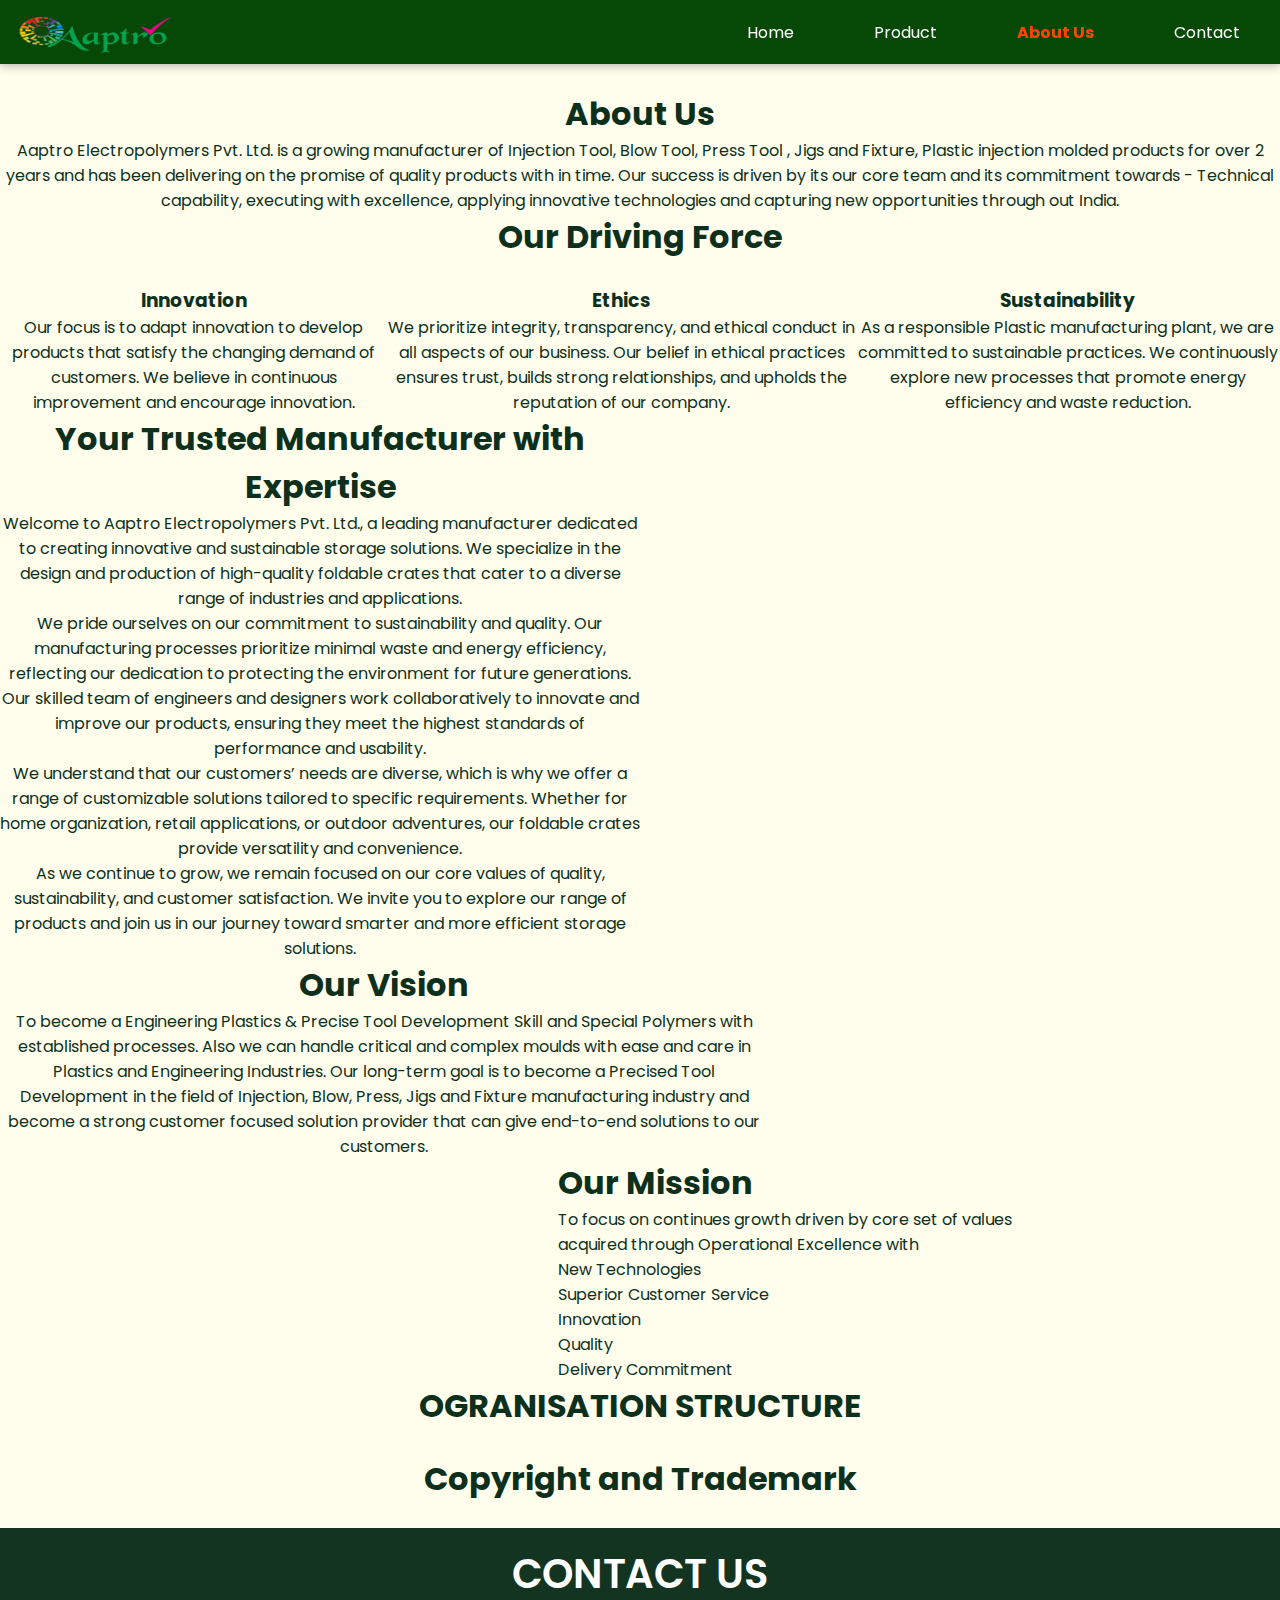
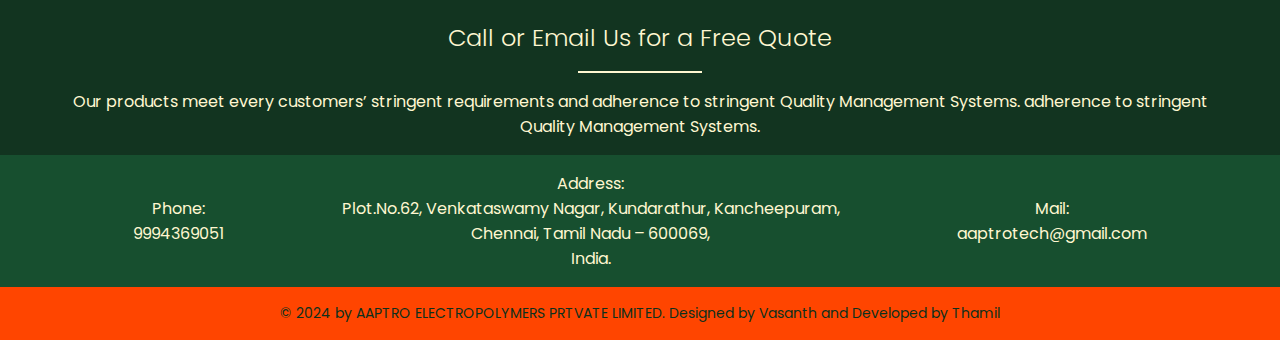
==== Pages/About/About.html @ 5da6f848 "latest update" ====
<!DOCTYPE html>
<html lang="en">
	<head>
		<meta charset="UTF-8" />
		<meta name="viewport" content="width=device-width, initial-scale=1.0" />
		<title>Contact</title>
		<link rel="stylesheet" href="../Home/Home.css" />
		<link rel="stylesheet" href="./About.css" />
		<link
			rel="stylesheet"
			href="https://cdnjs.cloudflare.com/ajax/libs/font-awesome/6.6.0/css/all.min.css"
			integrity="sha512-Kc323vGBEqzTmouAECnVceyQqyqdsSiqLQISBL29aUW4U/M7pSPA/gEUZQqv1cwx4OnYxTxve5UMg5GT6L4JJg=="
			crossorigin="anonymous"
			referrerpolicy="no-referrer" />
		<link href="https://unpkg.com/aos@2.3.1/dist/aos.css" rel="stylesheet" />
		<script src="https://unpkg.com/aos@2.3.1/dist/aos.js"></script>
	</head>
	<script>
		document.addEventListener("DOMContentLoaded", function () {
			AOS.init({
				duration: 1000, // Default duration in milliseconds
			});
		});
	</script>

	<body>
		<div class="parent">
			<header>
				<img src="../../Img/aaptro.png" alt="AAPTRO Brand" />
				<div>
					<ul class="option">
						<li><a href="../Home/Home.html">Home</a></li>
						<li><a href="../Product/Product.html">Product</a></li>
						<li>
							<a style="color: orangered; font-weight: 700" href="./About.html"
								>About Us</a
							>
						</li>
						<li>
							<a href="./Contact.html">Contact</a>
						</li>
					</ul>
				</div>
			</header>
			<div class="about_content">
				<div>
					<h1>About Us</h1>
					<p>
						<span>Aaptro Electropolymers Pvt. Ltd.</span> is a growing
						manufacturer of Injection Tool, Blow Tool, Press Tool , Jigs and
						Fixture, Plastic injection molded products for over 2 years and has
						been delivering on the promise of quality products with in time. Our
						success is driven by its our core team and its commitment towards -
						Technical capability, executing with excellence, applying innovative
						technologies and capturing new opportunities through out India.
					</p>
				</div>
				<div class="our_driving_force">
					<h1>Our Driving Force</h1>
					<div class="force_content">
						<div>
							<img src="" alt="" />
							<h3>Innovation</h3>
							<p>
								Our focus is to adapt innovation to develop products that
								satisfy the changing demand of customers. We believe in
								continuous improvement and encourage innovation.
							</p>
						</div>
						<div>
							<img src="" alt="" />
							<h3>Ethics</h3>
							<p>
								We prioritize integrity, transparency, and ethical conduct in
								all aspects of our business. Our belief in ethical practices
								ensures trust, builds strong relationships, and upholds the
								reputation of our company.
							</p>
						</div>
						<div>
							<img src="" alt="" />
							<h3>Sustainability</h3>
							<p>
								As a responsible Plastic manufacturing plant, we are committed
								to sustainable practices. We continuously explore new processes
								that promote energy efficiency and waste reduction.
							</p>
						</div>
					</div>
				</div>
				<div class="expertise">
					<div>
						<h1>Your Trusted Manufacturer with Expertise</h1>
						<ul>
							<li>
								Welcome to Aaptro Electropolymers Pvt. Ltd., a leading
								manufacturer dedicated to creating innovative and sustainable
								storage solutions. We specialize in the design and production of
								high-quality foldable crates that cater to a diverse range of
								industries and applications.
							</li>
							<li>
								We pride ourselves on our commitment to sustainability and
								quality. Our manufacturing processes prioritize minimal waste
								and energy efficiency, reflecting our dedication to protecting
								the environment for future generations. Our skilled team of
								engineers and designers work collaboratively to innovate and
								improve our products, ensuring they meet the highest standards
								of performance and usability.
							</li>
							<li>
								We understand that our customers’ needs are diverse, which is
								why we offer a range of customizable solutions tailored to
								specific requirements. Whether for home organization, retail
								applications, or outdoor adventures, our foldable crates provide
								versatility and convenience.
							</li>
							<li>
								As we continue to grow, we remain focused on our core values of
								quality, sustainability, and customer satisfaction. We invite
								you to explore our range of products and join us in our journey
								toward smarter and more efficient storage solutions.
							</li>
						</ul>
					</div>
					<div></div>
				</div>
				<div class="vision">
					<div class="vision_content">
						<h1>Our Vision</h1>
						<p>
							To become a Engineering Plastics & Precise Tool Development Skill
							and Special Polymers with established processes. Also we can
							handle critical and complex moulds with ease and care in Plastics
							and Engineering Industries. Our long-term goal is to become a
							Precised Tool Development in the field of Injection, Blow, Press,
							Jigs and Fixture manufacturing industry and become a strong
							customer focused solution provider that can give end-to-end
							solutions to our customers.
						</p>
					</div>
					<div class="vision_image"></div>
				</div>
				<div class="mission">
					<div class="mission_image"></div>
					<div class="mission_content">
						<h1>Our Mission</h1>
						<p>
							To focus on continues growth driven by core set of values acquired
							through Operational Excellence with
						</p>
						<ul>
							<li>New Technologies</li>
							<li>Superior Customer Service</li>
							<li>Innovation</li>
							<li>Quality</li>
							<li>Delivery Commitment</li>
						</ul>
					</div>
				</div>
				<div>
					<h1>OGRANISATION STRUCTURE</h1>
					<div><img src="" alt="" /></div>
				</div>
				<div>
					<h1>Copyright and Trademark</h1>
					<div><img src="" alt="" /> <img src="" alt="" /></div>
				</div>
			</div>
			<footer>
				<div class="footer_one">
					<h1>CONTACT US</h1>
					<h2>Call or Email Us for a Free Quote</h2>
					<hr />
					<p>
						Our products meet every customers’ stringent requirements and
						adherence to stringent Quality Management Systems. adherence to
						stringent <br />
						Quality Management Systems.
					</p>
				</div>
				<div class="footer_second">
					<div>
						<h2>Phone:</h2>
						<p>9994369051</p>
					</div>
					<div>
						<h2>Address:</h2>
						<p>
							Plot.No.62, Venkataswamy Nagar, Kundarathur, Kancheepuram,<br />
							Chennai, Tamil Nadu – 600069,<br />
							India.
						</p>
					</div>
					<div>
						<h2>Mail:</h2>
						<p>aaptrotech@gmail.com</p>
					</div>
				</div>
				<div class="footer_third">
					<p>
						© 2024 by AAPTRO ELECTROPOLYMERS PRTVATE LIMITED. Designed by
						Vasanth and Developed by Thamil
					</p>
				</div>
			</footer>
		</div>
	</body>
</html>
---- Pages/Home/Home.css ----
@import url("https://fonts.googleapis.com/css2?family=Poppins:ital,wght@0,100;0,200;0,300;0,400;0,500;0,600;0,700;0,800;0,900;1,100;1,200;1,300;1,400;1,500;1,600;1,700;1,800;1,900&display=swap");
@import url("https://fonts.googleapis.com/css2?family=Bad+Script&family=Playfair+Display:ital,wght@0,400..900;1,400..900&display=swap");
@import url("https://fonts.googleapis.com/css2?family=Ubuntu:ital,wght@0,300;0,400;0,500;0,700;1,300;1,400;1,500;1,700&display=swap");
@import url("https://fonts.googleapis.com/css2?family=Montserrat:ital,wght@0,100..900;1,100..900&display=swap");
* {
	margin: 0;
	padding: 0;
	box-sizing: border-box;
	font-family: poppins;
	scrollbar-width: none;
}
body {
	overflow-y: auto;
	background-color: #fff7d1;
	scrollbar-width: none;
}
body {
	overflow-y: auto;
	background-color: #fffdec;
	color: #0d301d;
}

header {
	position: fixed;
	top: 0;
	width: 100%;
	z-index: 2;
	background-color: rgb(6, 72, 6);
	display: flex;
	flex-direction: row;
	justify-content: space-between;
	align-items: center;
	padding: 0.5rem;

	box-shadow: rgba(0, 0, 0, 0.24) 0px 3px 8px;
}
header img {
	width: 12rem;
	height: 3rem;
}
.option {
	display: flex;
	flex-direction: row;
	gap: 3rem;
}
li {
	font-family: poppins;
	list-style: none;
	cursor: pointer;
}
header a {
	display: flex;
	color: white;
	text-decoration-line: none;
	align-items: center;
	padding-right: 2rem;
}
header a:hover {
	color: orangered;
}
main .first,.middle {
	width: 100%;
	height: 100%;
	margin-top: 4rem;
	background-image: url(https://cdn.pixabay.com/photo/2018/04/20/22/18/factory-3337207_1280.jpg);

	background-image: url(../../Img/Background/key.webp);
	background-position: center;
	background-attachment: fixed;
	background-size: cover;
}
.first_content h1 {
	font-size: 70px;
	line-height: 1;
	text-align: center;
	font-family: "Ubuntu", sans-serif;
	font-family: "Montserrat", sans-serif;
	color: orangered;
}
.first_content img {
	/* width: 150px;
	height: 150px; */
}
.first_content h2 {
	color: orangered;
	font-size: 32px;
	text-align: center;
	width: 100%;
}
.first_content p {
	color: white;
	font-size: 24px;
	color: white;
	color: #0d301d;
	font-size: 24px;
	font-weight: 700;
	width: 80%;
	text-align: center;
}
.heavy_duty {
	padding: 5rem 1rem;
	width: 100%;
	display: flex;
	gap: 2rem;
	flex-direction: row;
	justify-content: center;
	align-items: center;
}
.heavy_duty_content {
	width: 60%;
	display: flex;
	flex-direction: column;
	justify-content: center;
	gap: 1rem;
	padding: 3rem 1rem;
	align-items: center;
	background:#fff7d1ba;
	border-radius: 2rem;
}
.heavy_duty_img {
	width: 40%;
	background-color: transparent;
}
.heavy_duty_img img {
	width: 100%;
	height: 100%;
	border-radius: 2rem;
	object-fit:fill;
	
}
.about {
	display: flex;
	flex-direction: row;
}
.about div {
	flex: 1;
	/* padding: 3rem; */
}
.about_one {
	text-align: center;
	margin: 2rem 1rem;
	background-color: rgba(0, 0, 0, 0.509);

	padding: 3rem;
}
.about_one {
	text-align: left;
	margin: 2rem 1rem;
	color: #fffdec;
	background-color: #0d301d;
}
.about_second {
	padding: 5rem 5rem;
}
.about h1 {
	font-size: 80px;
}
.about a {
	text-decoration: none;
	font-size: 28px;
	color: rgb(255, 255, 255);
}
.about p {
	font-size: 18px;
	line-height: 2;
}
.about p > span {
	color: orangered;
	font-size: 24px;
}
.video_gallery {
}
.video_gallery video{
	width: 100%;
	height: 90vh;
	padding: 1rem;
	object-fit:fill;
	border-radius: 2rem;
}
.gallery {
	display: flex;
	flex-direction: column;
	width: 100%;
	height: 600px;
	padding: 3rem 2rem;
	align-items: center;
}
.gallery_img {
	display: flex;
	flex-direction: row;
	gap: 2rem;
	justify-content: space-around;
	padding: 3rem 2rem;
	height: 100%;

	width: 100%;
}
.gallery_img div {
	flex: 1;
	background-position: center;
	background-position: center;
	background-size: cover;
	display: flex;
	justify-content: center;
	align-items: flex-end;
	color: white;
	font-size: 24px;
}
.gallery_img div > p {
	padding: 0.5rem;
	font-weight: 500;
	background-color: green;
	margin-bottom: 0.2rem;
}
.gallery_one {
	background: url(https://cdn.pixabay.com/photo/2019/07/15/06/27/factory-4338627_1280.jpg);
}
.gallery_second {
	background: url(https://cdn.pixabay.com/photo/2022/02/11/12/12/pforphoto-7007231_1280.jpg);
}
.gallery_third {
	background: url(https://cdn.pixabay.com/photo/2023/05/25/09/06/ai-generated-8016685_1280.jpg);
}
.infrastructure {
	display: flex;
	flex-direction: column;
	width: 100%;
	height: 600px;
	padding: 3rem 2rem;
	align-items: center;
}
.infrastructure_img {
	display: flex;
	flex-direction: row;
	gap: 2rem;
	justify-content: space-around;
	padding: 3rem 2rem;
	height: 100%;

	width: 100%;
}
.infrastructure_img div {
	flex: 1;
	background-position: center;
	background-position: center;
	background-size: cover;
	display: flex;
	justify-content: center;
	align-items: flex-end;
	color: white;
	font-size: 20px;
}
.infrastructure_img div > p {
	padding: 0.5rem;
	font-weight: 500;
	background-color: green;
	margin-bottom: 0.2rem;
}
.infrastructure_one {
	background: url(https://cdn.pixabay.com/photo/2019/07/15/06/27/factory-4338627_1280.jpg);
}
.infrastructure_second {
	background: url(https://cdn.pixabay.com/photo/2022/02/11/12/12/pforphoto-7007231_1280.jpg);
}
.infrastructure_third {
	background: url(https://cdn.pixabay.com/photo/2023/05/25/09/06/ai-generated-8016685_1280.jpg);
}
.infrastructure_four {
	background: url(https://cdn.pixabay.com/photo/2023/04/24/09/15/ai-generated-7947639_1280.jpg);
}

.key {
	display: flex;
	flex-direction: column;
	justify-content: center;
	gap: 1.5rem;
	align-items: center;
	padding: 5rem 0rem;
	background: url(../../Img/Background/key.webp);
	background-position: center;
	background-size: cover;
	background-attachment: fixed;
	position: relative;
}
.key_img {
	height: 500px;
	width: 90%;
	display: flex;
	flex-direction: column;
	gap: 1.5rem;
	padding: 5rem 0rem;
}
.key_head {
	display: flex;
	flex-direction: column;
	justify-content: center;
	align-items: center;
}
.key_img {
	margin-left: 5%;
	height: 600px;
	width: 70%;
}
.key_img img {
	width: 100%;
	height: 100%;
	object-fit: cover;
}
.key_slide {
	position: absolute;
	left: 50%;
	top: 40%;
}
.slide-container {
	position: relative;
	width: 500px;
	height: 400px;
	background-color: #fbf8e8;
	overflow: hidden;
	margin: auto;
}

.slide {
	display: flex;
	height: 100%;
	transition: transform 0.5s ease;
}

.slide-content {
	display: flex;
	flex-direction: column;
	justify-content: flex-start;
	text-align: left;
	gap: 4rem;
	padding: 6rem !important;
	align-items: center;
	min-width: 100%;
	min-height: 100%;
	font-size: 14px;
	color: #0d301d;
	box-sizing: border-box;
	padding: 20px;
}
.slide-content h1 {
	font-size: 16px;
}

button.prev-slide,
button.next-slide {
	position: absolute;
	top: 50%;
	transform: translateY(-50%);
	background-color: transparent;
	font-size: xx-large;
	color: rgb(8, 2, 2);
	border: none;
	cursor: pointer;
	padding: 10px;
	z-index: 10;
}

button.prev-slide {
	left: 0;
}

button.next-slide {
	right: 0;
}

.client {
	display: flex;
	flex-direction: row;
	padding: 3rem 0rem;
	align-items: center;
	background-color: #f6f3e8;
}
.client_head {
	width: 40%;
}
.client p {
	font-size: 36px;
	text-align: center;
}
.client_img {
	width: 60%;
	display: grid;
	grid-template-columns: repeat(3, 1fr);
	gap: 0.5rem;
}
.client_img div {
	height: 200px;
	width: 200px;
	background-color: white;
	padding: 1rem;
}
.client_img img {
	width: 100%;
	height: 100%;
}
.footer {
	display: flex;
	flex-direction: column;
}
.footer_one {
	text-align: center;
	display: flex;
	flex-direction: column;
	justify-content: center;
	align-items: center;
	background-color: rgba(6, 53, 6, 0.87);
	gap: 1rem;
	background-color: #123420;
	padding: 1rem;
	color: #fff7d1;
}
.footer_one h1 {
	color: white;
	font-size: 40px;
	font-weight: 600;
}
.footer_one h2 {
	font-weight: 300;
}
.footer_one hr {
	width: 10%;
	border: #fff7d1 1px solid;
}
.footer_second {
	display: flex;
	flex-direction: row;
	justify-content: space-evenly;
	align-items: center;
	background-color: rgb(10, 93, 10);
	padding: 1rem;
	color: #fff7d1;
	text-align: center;
	background-color: #174f2f;
}
.footer_second h2 {
	font-size: 16px;
	font-weight: 400;
}
.footer_third p {
	text-align: center;
	background-color: orangered;
	font-size: 14px;
	padding: 1rem;
}
---- Pages/About/About.css ----
.about_content{
    margin-top: 10vh;
    display: flex;
    flex-direction: column;
    justify-content: center;
    align-items: center;
    text-align: center;
}
.our_driving_force .force_content{

display: flex;

}
.expertise div{
 width: 50%;
}
.vision_content{
    width: 60%;
}
.vision_image{
    width: 40%;
}
.mission{
    display: flex;
    flex-direction: row;
}
.mission_image{
    width: 40%;
}
.mission_content{
    width: 60%;
    text-align: left;
}
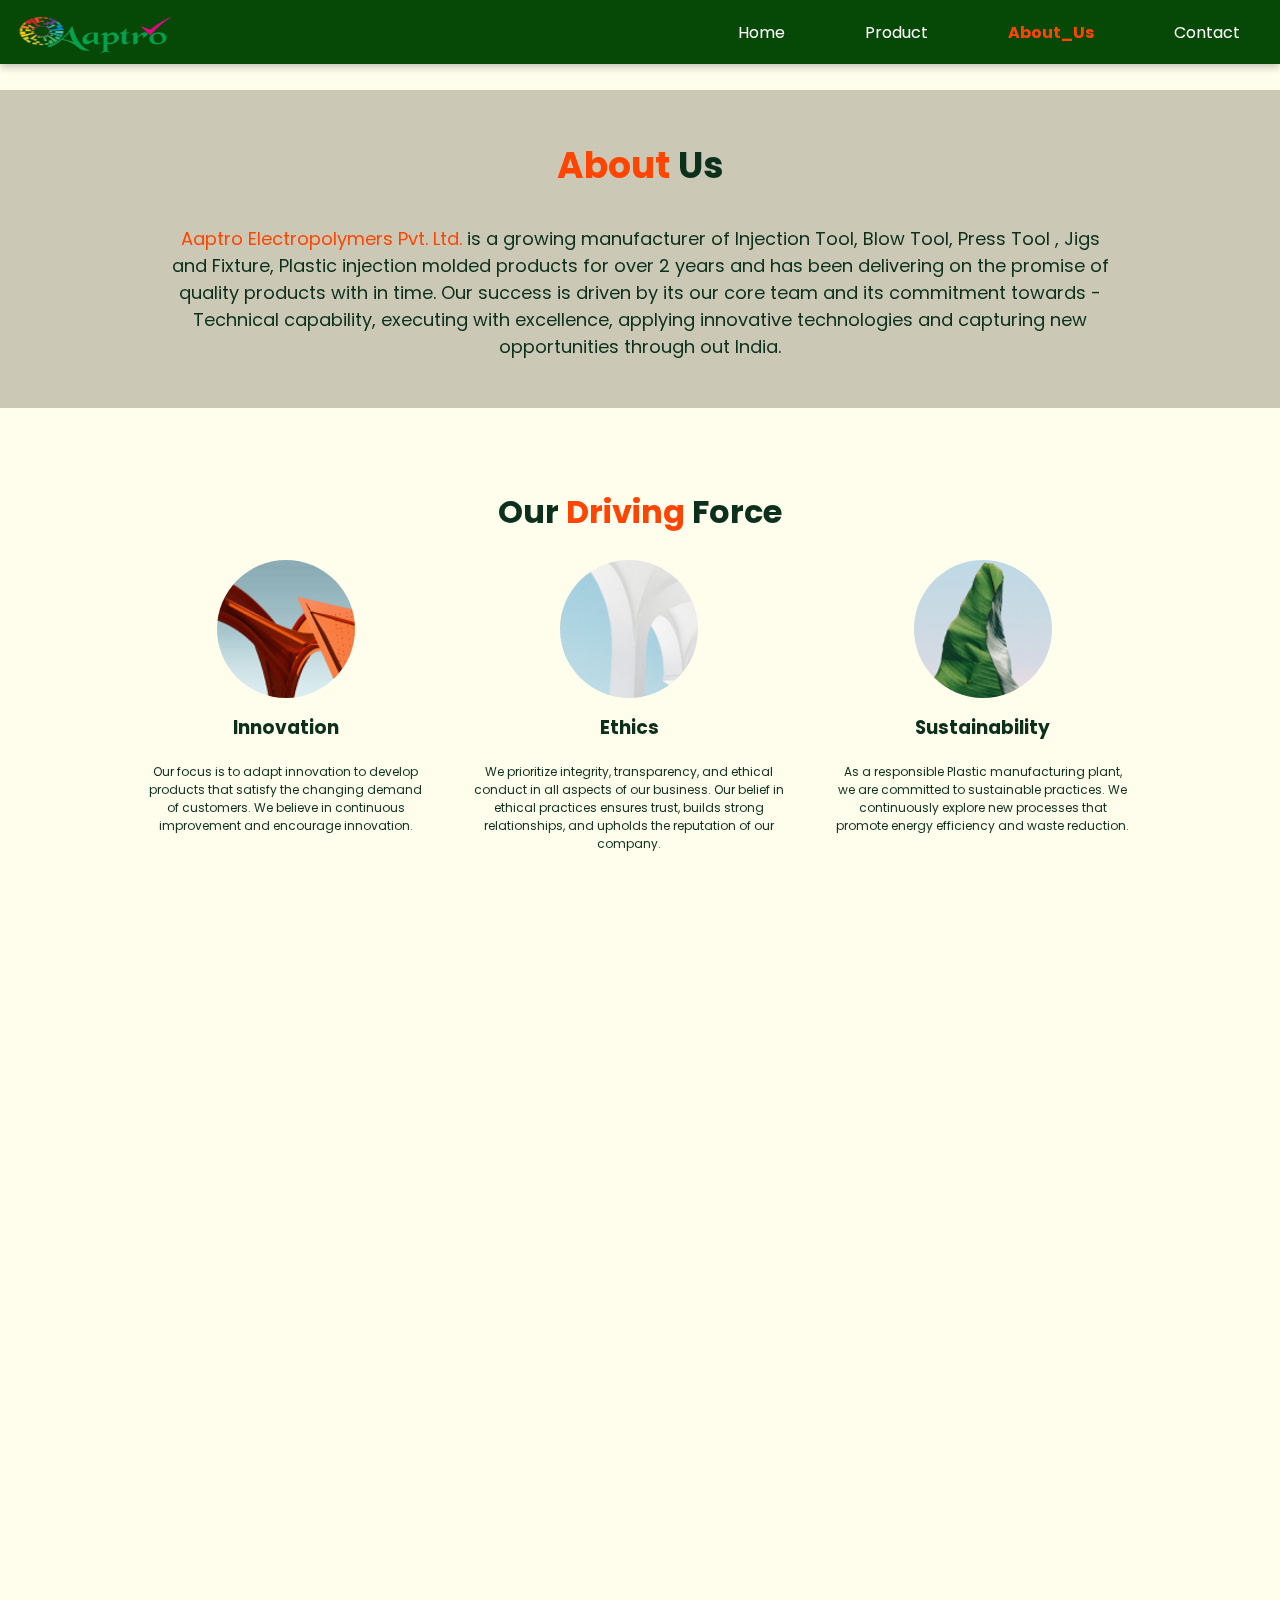
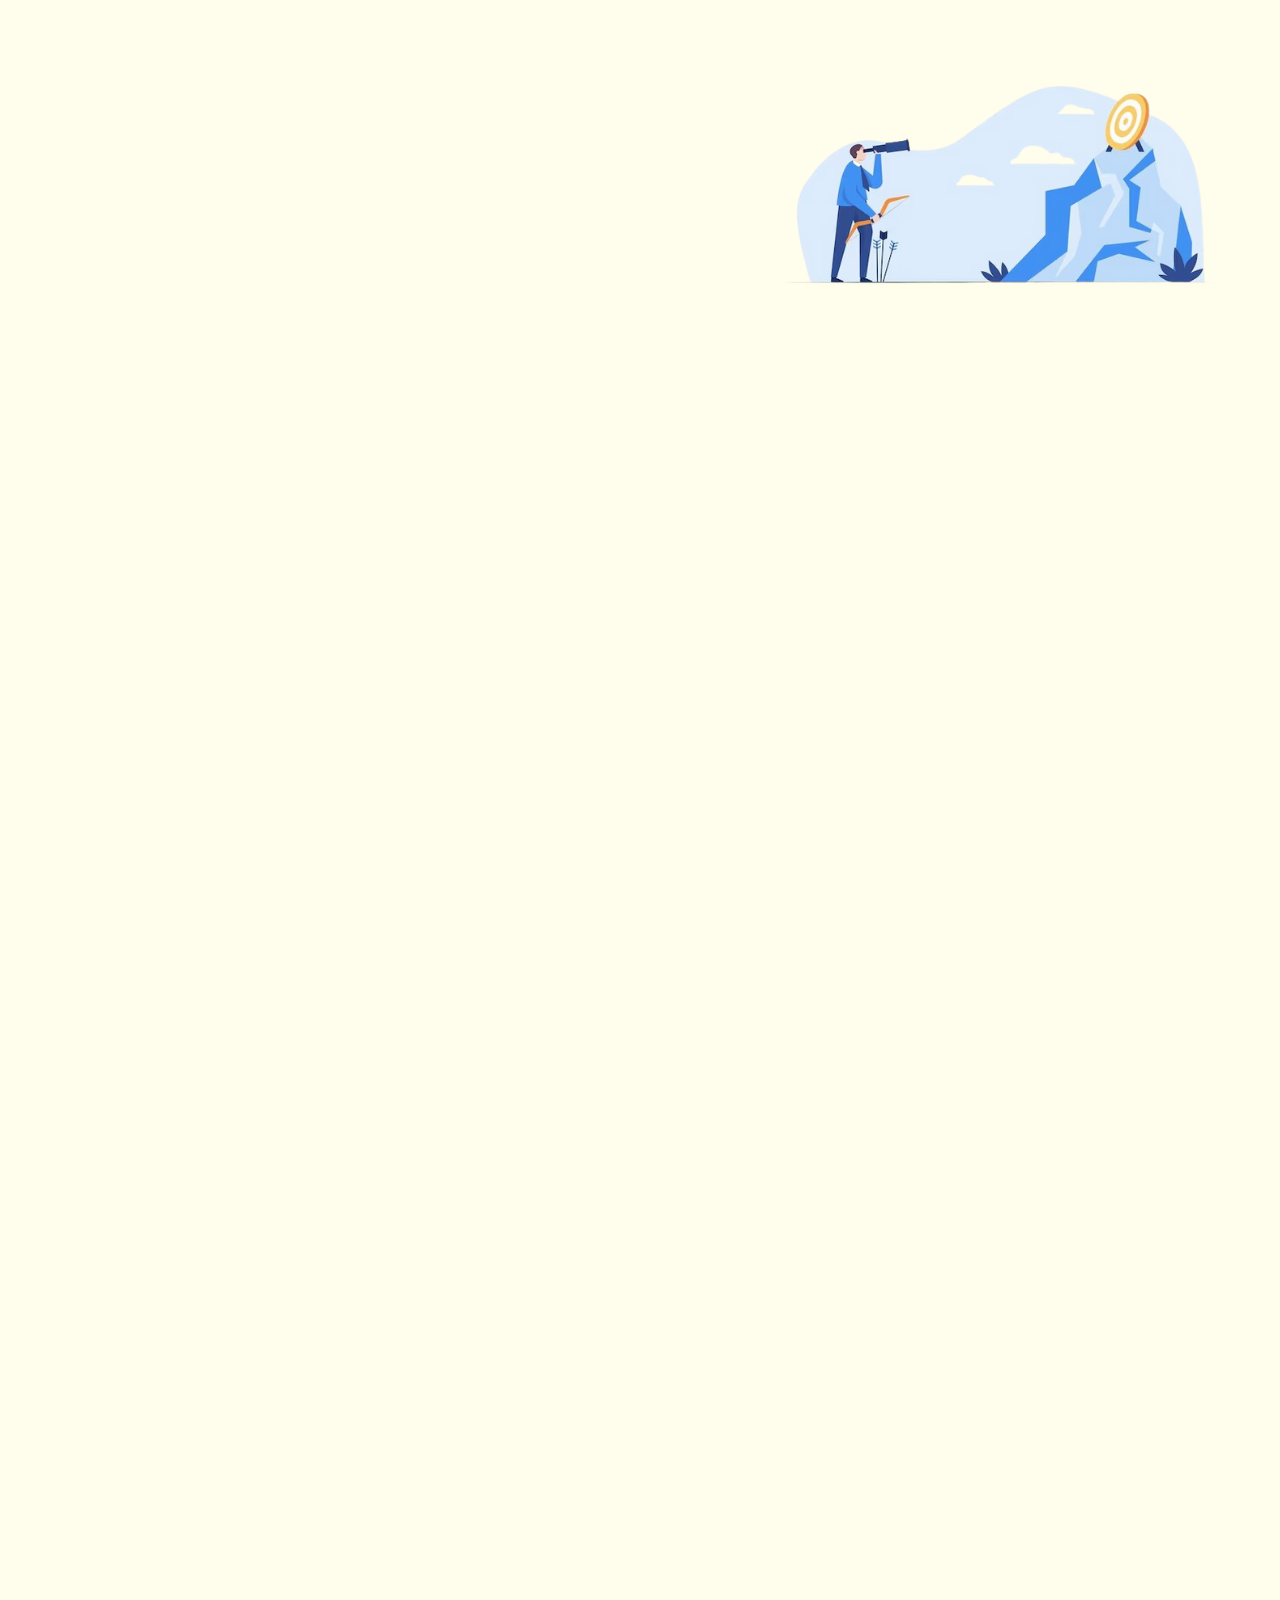
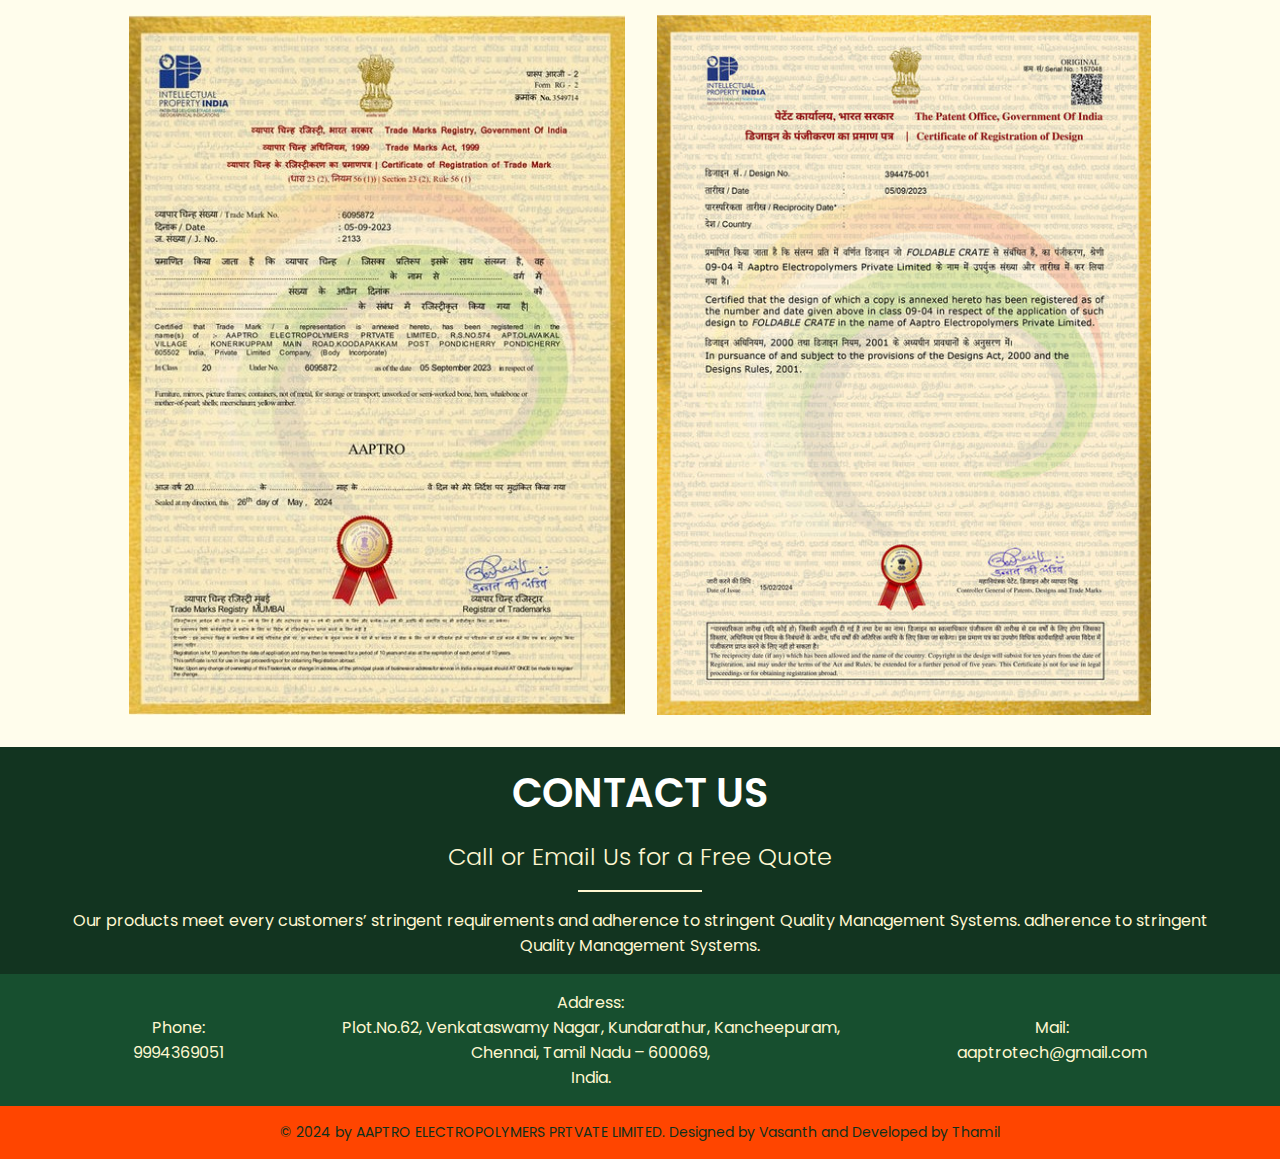
==== commit 02dd6c23: "latest update" ====
--- a/Pages/About/About.html
+++ b/Pages/About/About.html
@@ -3,7 +3,7 @@
 	<head>
 		<meta charset="UTF-8" />
 		<meta name="viewport" content="width=device-width, initial-scale=1.0" />
-		<title>Contact</title>
+		<title>About Us</title>
 		<link rel="stylesheet" href="../Home/Home.css" />
 		<link rel="stylesheet" href="./About.css" />
 		<link
@@ -14,6 +14,7 @@
 			referrerpolicy="no-referrer" />
 		<link href="https://unpkg.com/aos@2.3.1/dist/aos.css" rel="stylesheet" />
 		<script src="https://unpkg.com/aos@2.3.1/dist/aos.js"></script>
+		<script src="../Home/Home.js"></script>
 	</head>
 	<script>
 		document.addEventListener("DOMContentLoaded", function () {
@@ -33,19 +34,22 @@
 						<li><a href="../Product/Product.html">Product</a></li>
 						<li>
 							<a style="color: orangered; font-weight: 700" href="./About.html"
-								>About Us</a
+								>About_Us</a
 							>
 						</li>
 						<li>
-							<a href="./Contact.html">Contact</a>
+							<a href="../Contact/Contact.html">Contact</a>
 						</li>
 					</ul>
 				</div>
 			</header>
-			<div class="about_content">
-				<div>
-					<h1>About Us</h1>
-					<p>
+			<h1 class="company_name">
+				Aaptro <span> Electropolymers</span> Pvt. Ltd.
+			</h1>
+			<main class="about_content">
+				<div class="about_first" data-aos="fade-right">
+					<h1 data-aos="fade-down"><span>About</span> Us</h1>
+					<p data-aos="fade-up">
 						<span>Aaptro Electropolymers Pvt. Ltd.</span> is a growing
 						manufacturer of Injection Tool, Blow Tool, Press Tool , Jigs and
 						Fixture, Plastic injection molded products for over 2 years and has
@@ -55,32 +59,32 @@
 						technologies and capturing new opportunities through out India.
 					</p>
 				</div>
-				<div class="our_driving_force">
-					<h1>Our Driving Force</h1>
+				<div class="about_second" data-aos="fade-left">
+					<h1 data-aos="zoom-in">Our <span>Driving</span> Force</h1>
 					<div class="force_content">
-						<div>
-							<img src="" alt="" />
-							<h3>Innovation</h3>
-							<p>
+						<div data-aos="flip-left">
+							<img src="../../Img/About_us/innovation.png" alt="Innovation" />
+							<h3 data-aos="fade-up">Innovation</h3>
+							<p data-aos="fade-up">
 								Our focus is to adapt innovation to develop products that
 								satisfy the changing demand of customers. We believe in
 								continuous improvement and encourage innovation.
 							</p>
 						</div>
-						<div>
-							<img src="" alt="" />
-							<h3>Ethics</h3>
-							<p>
+						<div data-aos="flip-right">
+							<img src="../../Img/About_us/ethics.png" alt="Ethics" />
+							<h3 data-aos="fade-up">Ethics</h3>
+							<p data-aos="fade-up">
 								We prioritize integrity, transparency, and ethical conduct in
 								all aspects of our business. Our belief in ethical practices
 								ensures trust, builds strong relationships, and upholds the
 								reputation of our company.
 							</p>
 						</div>
-						<div>
-							<img src="" alt="" />
-							<h3>Sustainability</h3>
-							<p>
+						<div data-aos="flip-up">
+							<img src="../../Img/About_us/sustan.png" alt="Sustainability" />
+							<h3 data-aos="fade-up">Sustainability</h3>
+							<p data-aos="fade-up">
 								As a responsible Plastic manufacturing plant, we are committed
 								to sustainable practices. We continuously explore new processes
 								that promote energy efficiency and waste reduction.
@@ -88,16 +92,18 @@
 						</div>
 					</div>
 				</div>
-				<div class="expertise">
-					<div>
-						<h1>Your Trusted Manufacturer with Expertise</h1>
-						<ul>
-							<li>
-								Welcome to Aaptro Electropolymers Pvt. Ltd., a leading
-								manufacturer dedicated to creating innovative and sustainable
-								storage solutions. We specialize in the design and production of
-								high-quality foldable crates that cater to a diverse range of
-								industries and applications.
+				<div class="expertise" data-aos="zoom-in-up">
+					<h1 data-aos="fade-right">
+						<span>Your Trusted</span> Manufacturer with Expertise
+					</h1>
+					<ul>
+						<div data-aos="fade-up">
+							<li>
+								Welcome to <span>Aaptro Electropolymers Pvt. Ltd.</span>, a
+								leading manufacturer dedicated to creating innovative and
+								sustainable storage solutions. We specialize in the design and
+								production of high-quality foldable crates that cater to a
+								diverse range of industries and applications.
 							</li>
 							<li>
 								We pride ourselves on our commitment to sustainability and
@@ -108,6 +114,8 @@
 								improve our products, ensuring they meet the highest standards
 								of performance and usability.
 							</li>
+						</div>
+						<div data-aos="fade-up" data-aos-delay="200">
 							<li>
 								We understand that our customers’ needs are diverse, which is
 								why we offer a range of customizable solutions tailored to
@@ -121,14 +129,13 @@
 								you to explore our range of products and join us in our journey
 								toward smarter and more efficient storage solutions.
 							</li>
-						</ul>
-					</div>
-					<div></div>
+						</div>
+					</ul>
 				</div>
 				<div class="vision">
-					<div class="vision_content">
-						<h1>Our Vision</h1>
-						<p>
+					<div class="vision_content" data-aos="zoom-in">
+						<h1>Our <span>Vision</span></h1>
+						<p data-aos="fade-up">
 							To become a Engineering Plastics & Precise Tool Development Skill
 							and Special Polymers with established processes. Also we can
 							handle critical and complex moulds with ease and care in Plastics
@@ -139,34 +146,51 @@
 							solutions to our customers.
 						</p>
 					</div>
-					<div class="vision_image"></div>
-				</div>
-				<div class="mission">
-					<div class="mission_image"></div>
-					<div class="mission_content">
-						<h1>Our Mission</h1>
-						<p>
+					<div class="vision_image">
+						<img src="../../Img/About_us/vision.png" alt="" />
+					</div>
+				</div>
+				<div class="mission" data-aos="fade-right">
+					<div class="mission_image" data-aos="zoom-in">
+						<img src="../../Img/About_us/mission.png" alt="mission" />
+					</div>
+					<div class="mission_content" data-aos="fade-up">
+						<h1>Our <span>Mission</span></h1>
+						<p data-aos="fade-up">
 							To focus on continues growth driven by core set of values acquired
 							through Operational Excellence with
 						</p>
 						<ul>
-							<li>New Technologies</li>
-							<li>Superior Customer Service</li>
-							<li>Innovation</li>
-							<li>Quality</li>
-							<li>Delivery Commitment</li>
+							<li data-aos="fade-left">New Technologies</li>
+							<li data-aos="fade-left">Superior Customer Service</li>
+							<li data-aos="fade-left">Innovation</li>
+							<li data-aos="fade-left">Quality</li>
+							<li data-aos="fade-left">Delivery Commitment</li>
 						</ul>
 					</div>
 				</div>
-				<div>
-					<h1>OGRANISATION STRUCTURE</h1>
-					<div><img src="" alt="" /></div>
-				</div>
-				<div>
-					<h1>Copyright and Trademark</h1>
-					<div><img src="" alt="" /> <img src="" alt="" /></div>
-				</div>
-			</div>
+				<div class="organisation" data-aos="zoom-in">
+					<h1 data-aos="fade-right"><span>OGRANISATION</span> STRUCTURE</h1>
+					<div class="organisation_image" data-aos="fade-in">
+						<img
+							src="../../Img/About_us/structure.webp"
+							alt="OGRANISATION STRUCTURE" />
+					</div>
+				</div>
+				<div class="copyright">
+					<h1 data-aos="zoom-in">Copyright and <span>Trademark</span></h1>
+					<div>
+						<img
+							class="right1"
+							src="../../Img/About_us/certificate1.jpg"
+							alt="Copyright and Trademark1" />
+						<img
+							class="right2"
+							src="../../Img/About_us/certificate2.jpg"
+							alt="" />
+					</div>
+				</div>
+			</main>
 			<footer>
 				<div class="footer_one">
 					<h1>CONTACT US</h1>
--- a/Pages/Home/Home.css
+++ b/Pages/Home/Home.css
@@ -20,6 +20,19 @@
 	color: #0d301d;
 }
 
+.company_name{
+	height: 10vh;
+	display: flex;
+	justify-content: center;
+	align-items: center;
+	gap: 0.5rem;
+	color: orangered;
+	font-size: 24px;
+}
+.company_name span{
+	color: #174f2f;
+
+}
 header {
 	position: fixed;
 	top: 0;
@@ -37,6 +50,9 @@
 header img {
 	width: 12rem;
 	height: 3rem;
+}
+header.hidden {
+	transform: translateY(-100%); /* Hide the header */
 }
 .option {
 	display: flex;
@@ -58,10 +74,10 @@
 header a:hover {
 	color: orangered;
 }
-main .first,.middle {
-	width: 100%;
-	height: 100%;
-	margin-top: 4rem;
+main .first,
+.middle {
+	width: 100%;
+	height: 100%;
 	background-image: url(https://cdn.pixabay.com/photo/2018/04/20/22/18/factory-3337207_1280.jpg);
 
 	background-image: url(../../Img/Background/key.webp);
@@ -114,7 +130,7 @@
 	gap: 1rem;
 	padding: 3rem 1rem;
 	align-items: center;
-	background:#fff7d1ba;
+	background: #fff7d1ba;
 	border-radius: 2rem;
 }
 .heavy_duty_img {
@@ -125,8 +141,7 @@
 	width: 100%;
 	height: 100%;
 	border-radius: 2rem;
-	object-fit:fill;
-	
+	object-fit: fill;
 }
 .about {
 	display: flex;
@@ -170,12 +185,13 @@
 }
 .video_gallery {
 }
-.video_gallery video{
+.video_gallery video {
 	width: 100%;
 	height: 90vh;
 	padding: 1rem;
-	object-fit:fill;
+	object-fit: fill;
 	border-radius: 2rem;
+	border: none;
 }
 .gallery {
 	display: flex;
--- a/Pages/About/About.css
+++ b/Pages/About/About.css
@@ -1,33 +1,193 @@
 .about_content{
-    margin-top: 10vh;
     display: flex;
     flex-direction: column;
     justify-content: center;
     align-items: center;
     text-align: center;
 }
-.our_driving_force .force_content{
-
-display: flex;
+.about_content span{
+    color:orangered;
+}
+.about_first{
+    display: flex;
+    flex-direction: column;
+    justify-content: center;
+    align-items: center;
+    gap:2rem;
+    padding:3rem;
+    background: #cbc9b6 ;
+}
+.about_first h1{
+    font-size: 36px;
+}
+.about_first p{
+    width: 80%;
+    font-size: 18px;
+}
+.about_second{
+    display: flex;
+    flex-direction: column;
+    justify-content: center;
+    align-items: center;
+    gap:1.5rem;
 
 }
-.expertise div{
- width: 50%;
+.force_content{
+    width: 90%;
+    display: flex;
+    gap: 1rem;
+
+}
+.force_content img{
+    border-radius: 50%;
+
+}
+.force_content h3{
+    padding:0.5rem
+}
+.force_content p{
+    font-size: 12px;
+    padding: 0.8rem;
+}
+
+.expertise {
+    display: flex;
+    flex-direction: column;
+    justify-content: center;
+    align-items: center;
+}
+.expertise ul{
+    display: flex;
+    flex-direction: column;
+    justify-content: center;
+    align-items: center;
+    width: 100%;
+
+}
+.expertise ul div{
+    display:flex;
+    justify-content: center;
+    align-items: center;
+    gap: 2rem;
+}
+.expertise ul div li{
+    width: 30%;
+    height: 280px;
+    display: flex;
+    flex-direction: column;
+    justify-content: center;
+    /* align-items: center; */
+    text-align: left;
+    margin-top: 1rem;
+    border-radius: 0.8rem;
+    padding: 1rem;
+    background:#fff;
+
+}
+
+.vision{
+    display: flex;
+    justify-content: center;
+    align-items: center;
+    padding: 2rem;
 }
 .vision_content{
+    display: flex;
+    flex-direction: column;
+    justify-content: center;
+    align-items: center;
+    gap:0.8rem;
     width: 60%;
+    background-color: #cbc9b6;
+    border-radius: 0.5rem;
+}
+.vision_content p{
+
+    width: 70%;
 }
 .vision_image{
     width: 40%;
 }
+.vision_image img{
+    width: 100%;
+}
 .mission{
     display: flex;
     flex-direction: row;
+    padding: 2rem;
 }
 .mission_image{
     width: 40%;
 }
+.mission_image img{
+    width: 100%;
+}
 .mission_content{
     width: 60%;
+    background:#cbc9b6;
+    display: flex;
+    flex-direction: column;
+    justify-content: center;
+    align-items: center;
+    border-radius: 0.5rem;
+    text-align: left;
+    gap: 1rem;
+    
+}
+.mission_content h1{
+    width: 50%;
     text-align: left;
 }
+.mission_content p,ul{
+    width: 50%;
+    text-align: left;
+}
+.mission_content li{
+    margin-left: 1rem;
+    list-style:disc;
+    padding: 0.5rem 0rem;
+}
+.organisation{
+    width: 100%;
+    display: flex;
+    flex-direction: column;
+    justify-content: center;
+    align-items: center;
+    padding:1rem;
+    gap: 3rem;
+}
+.organisation h1{
+    font-size: 36px;
+}
+.organisation_image{
+    width: 60%;
+}
+.organisation img{
+    width: 100%;
+}
+.copyright{
+    padding: 2rem;
+    display: flex;
+    flex-direction:column;
+    gap: 2rem;
+
+}
+.copyright div{
+    display: flex;
+    height: 700px;
+    gap: 2rem;
+    width: 100%;
+
+
+}
+.right1 {
+    height: 100%;
+    width: 100%;
+    object-fit: cover;
+
+}
+.copyright div img{
+
+    height: 100%;
+    object-fit: fill;
+}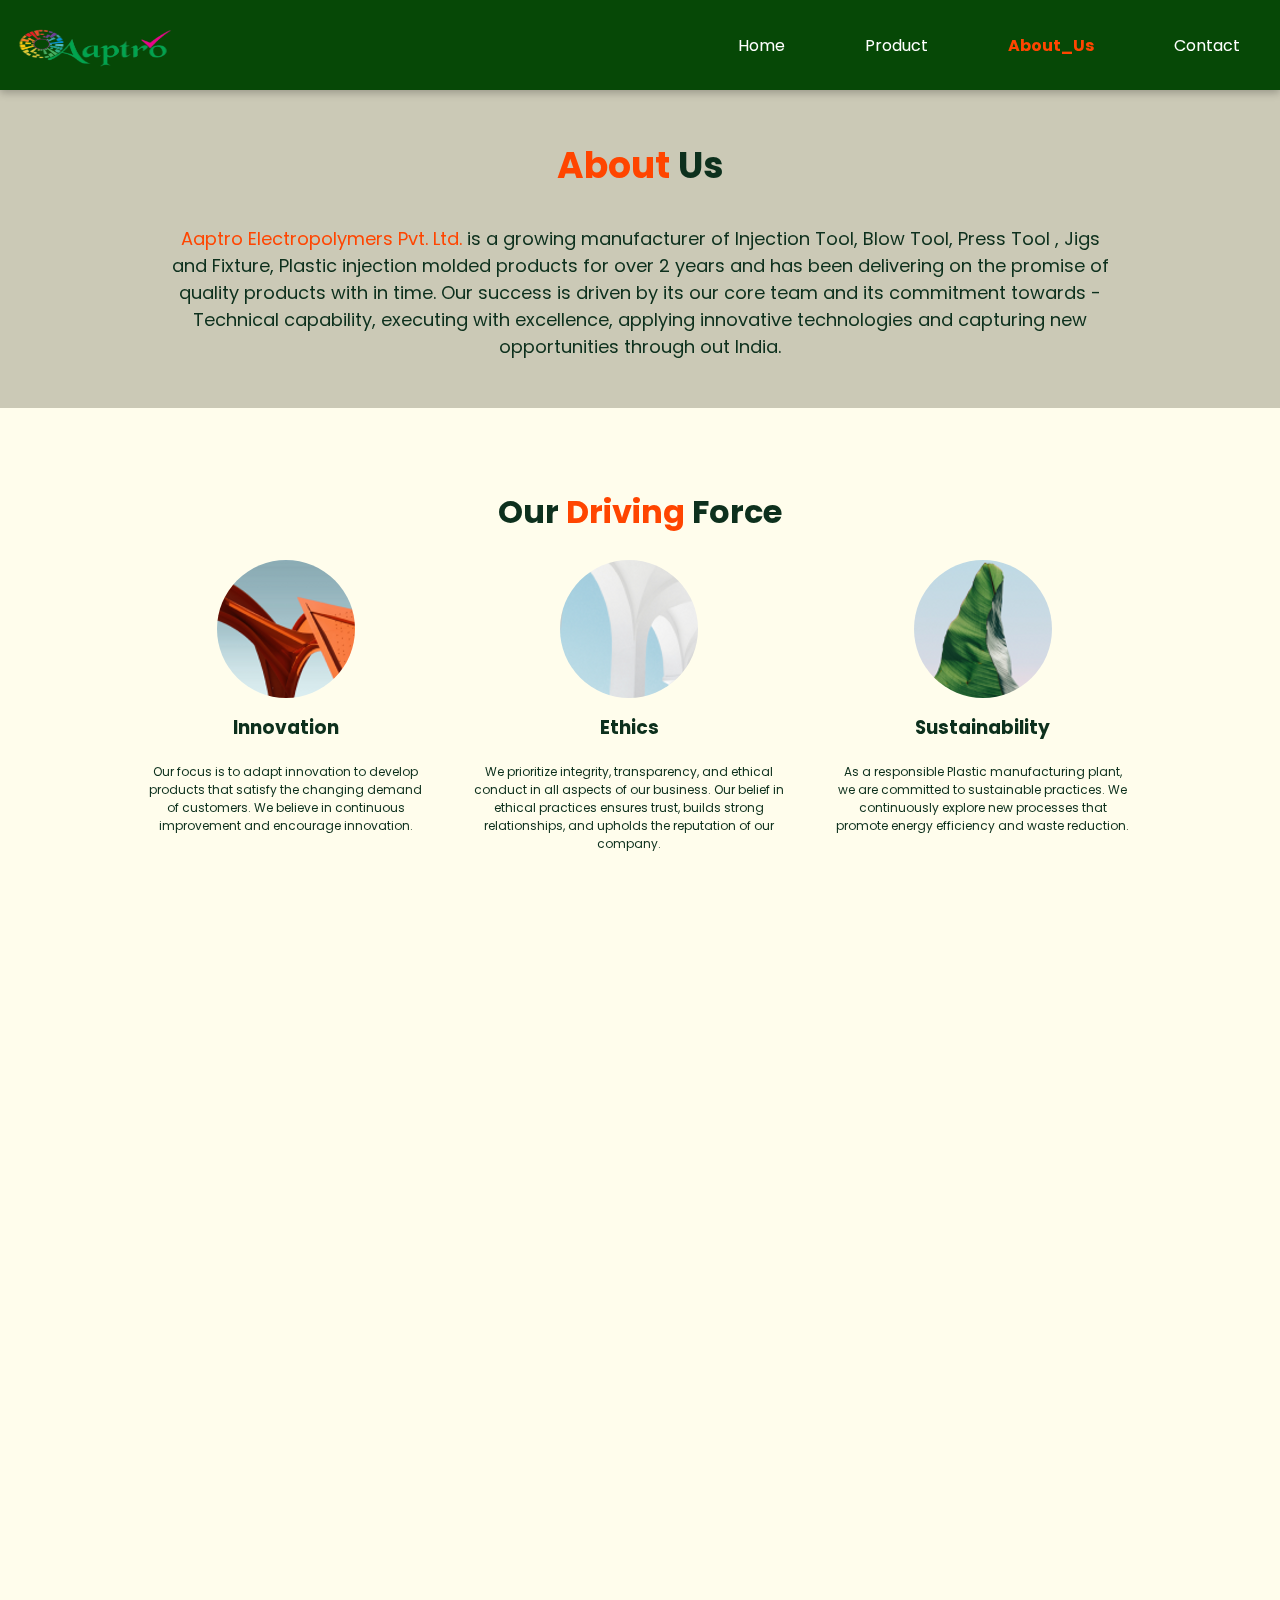
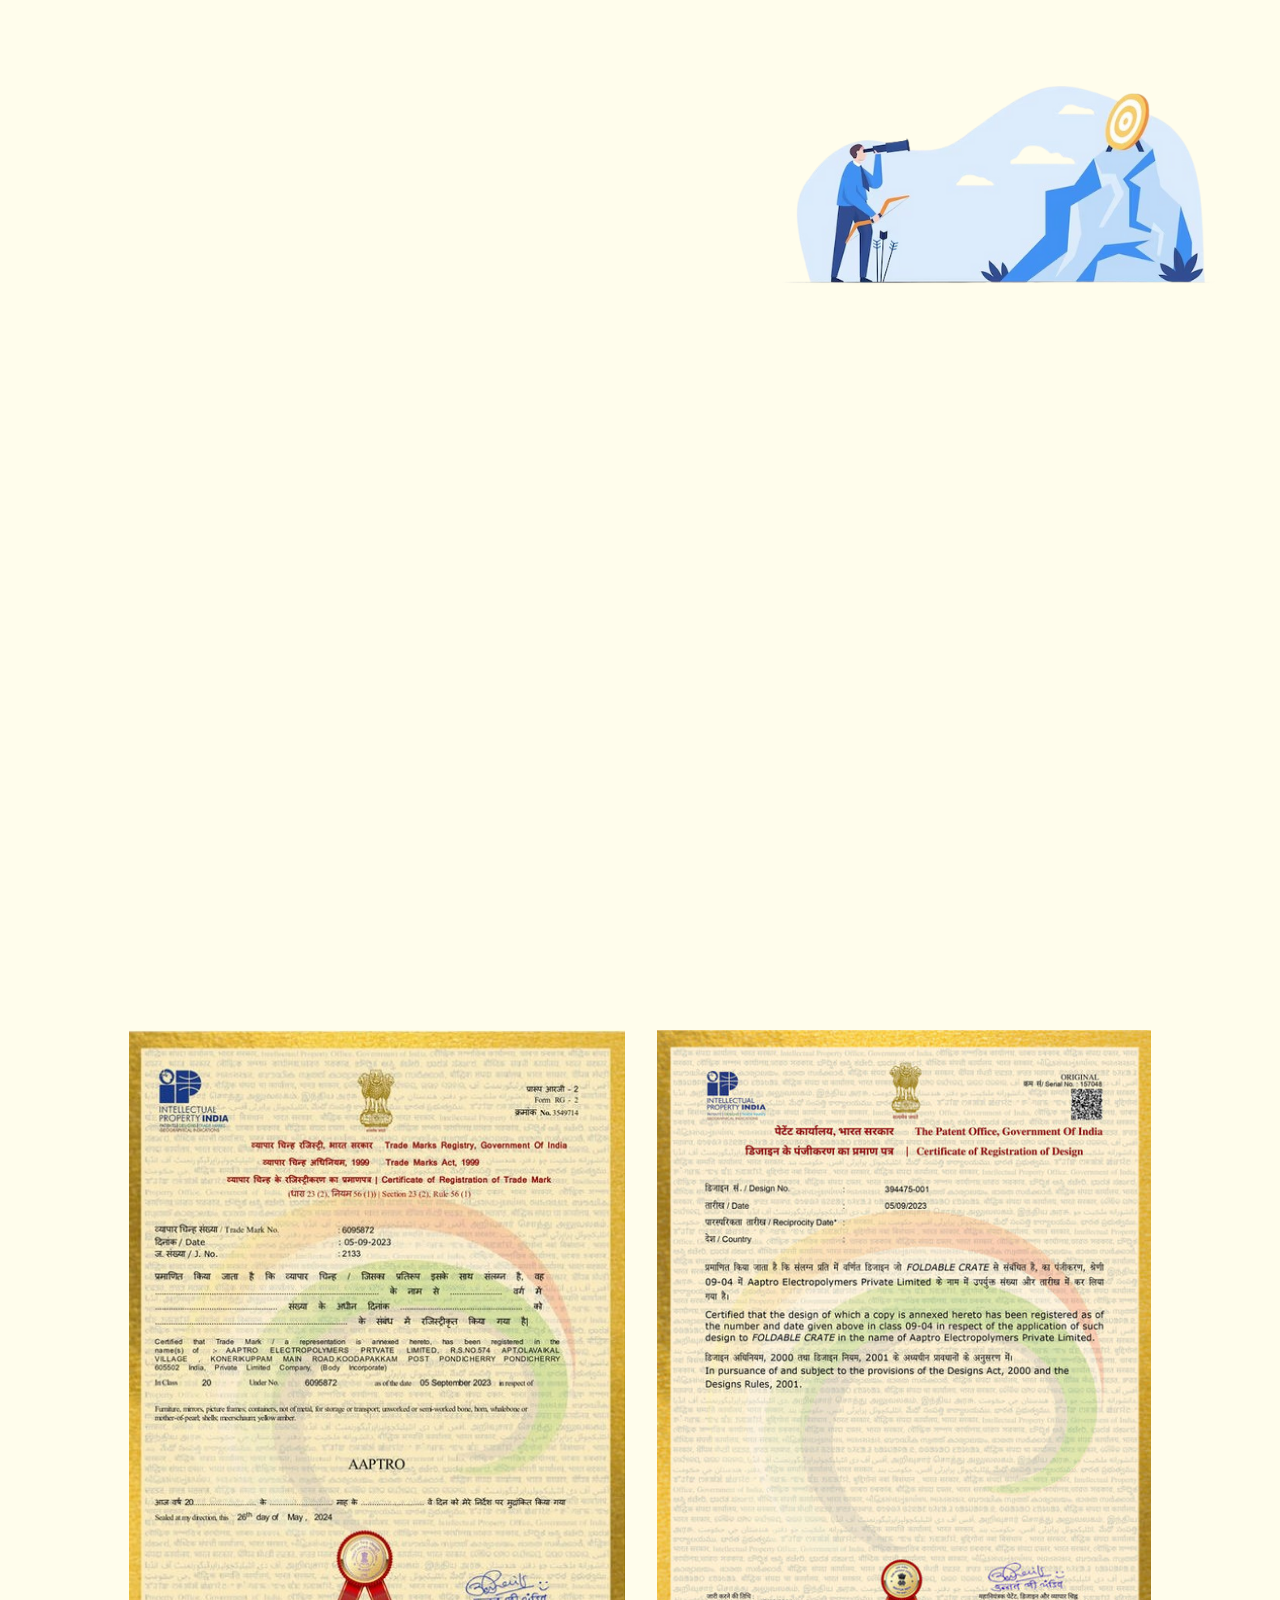
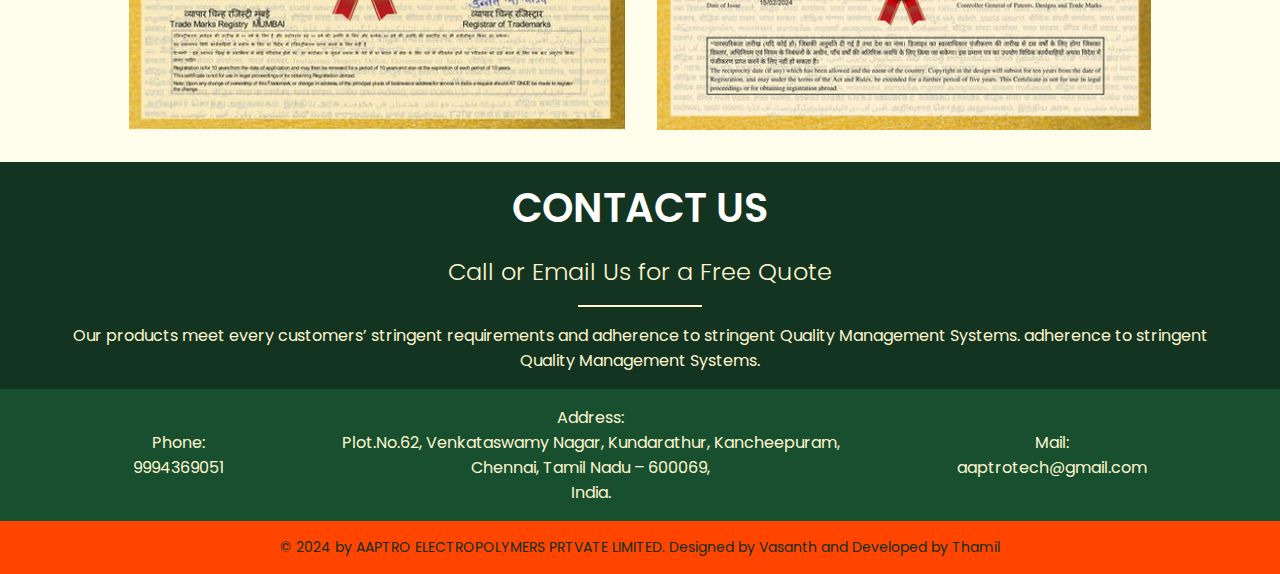
==== commit 35d3a1c9: "latest update" ====
--- a/Pages/About/About.html
+++ b/Pages/About/About.html
@@ -30,7 +30,7 @@
 				<img src="../../Img/aaptro.png" alt="AAPTRO Brand" />
 				<div>
 					<ul class="option">
-						<li><a href="../Home/Home.html">Home</a></li>
+						<li><a href="../../index.html">Home</a></li>
 						<li><a href="../Product/Product.html">Product</a></li>
 						<li>
 							<a style="color: orangered; font-weight: 700" href="./About.html"
@@ -47,7 +47,7 @@
 				Aaptro <span> Electropolymers</span> Pvt. Ltd.
 			</h1>
 			<main class="about_content">
-				<div class="about_first" data-aos="fade-right">
+				<div class="about_first">
 					<h1 data-aos="fade-down"><span>About</span> Us</h1>
 					<p data-aos="fade-up">
 						<span>Aaptro Electropolymers Pvt. Ltd.</span> is a growing
@@ -169,16 +169,16 @@
 						</ul>
 					</div>
 				</div>
-				<div class="organisation" data-aos="zoom-in">
+				<!-- <div class="organisation" data-aos="zoom-in">
 					<h1 data-aos="fade-right"><span>OGRANISATION</span> STRUCTURE</h1>
 					<div class="organisation_image" data-aos="fade-in">
 						<img
 							src="../../Img/About_us/structure.webp"
 							alt="OGRANISATION STRUCTURE" />
 					</div>
-				</div>
+				</div> -->
 				<div class="copyright">
-					<h1 data-aos="zoom-in">Copyright and <span>Trademark</span></h1>
+					<h1 data-aos="zoom-in">Pattern and <span>Trademark</span></h1>
 					<div>
 						<img
 							class="right1"
--- a/Pages/Home/Home.css
+++ b/Pages/Home/Home.css
@@ -2,6 +2,8 @@
 @import url("https://fonts.googleapis.com/css2?family=Bad+Script&family=Playfair+Display:ital,wght@0,400..900;1,400..900&display=swap");
 @import url("https://fonts.googleapis.com/css2?family=Ubuntu:ital,wght@0,300;0,400;0,500;0,700;1,300;1,400;1,500;1,700&display=swap");
 @import url("https://fonts.googleapis.com/css2?family=Montserrat:ital,wght@0,100..900;1,100..900&display=swap");
+@import url('https://fonts.googleapis.com/css2?family=DynaPuff:wght@400..700&family=Montserrat:ital,wght@0,100..900;1,100..900&family=Noto+Sans:ital,wght@0,100..900;1,100..900&family=Tiny5&display=swap');
+
 * {
 	margin: 0;
 	padding: 0;
@@ -37,6 +39,7 @@
 	position: fixed;
 	top: 0;
 	width: 100%;
+	height: 10vh;
 	z-index: 2;
 	background-color: rgb(6, 72, 6);
 	display: flex;
@@ -400,7 +403,7 @@
 .client_img {
 	width: 60%;
 	display: grid;
-	grid-template-columns: repeat(3, 1fr);
+	grid-template-columns: repeat(2, 1fr);
 	gap: 0.5rem;
 }
 .client_img div {
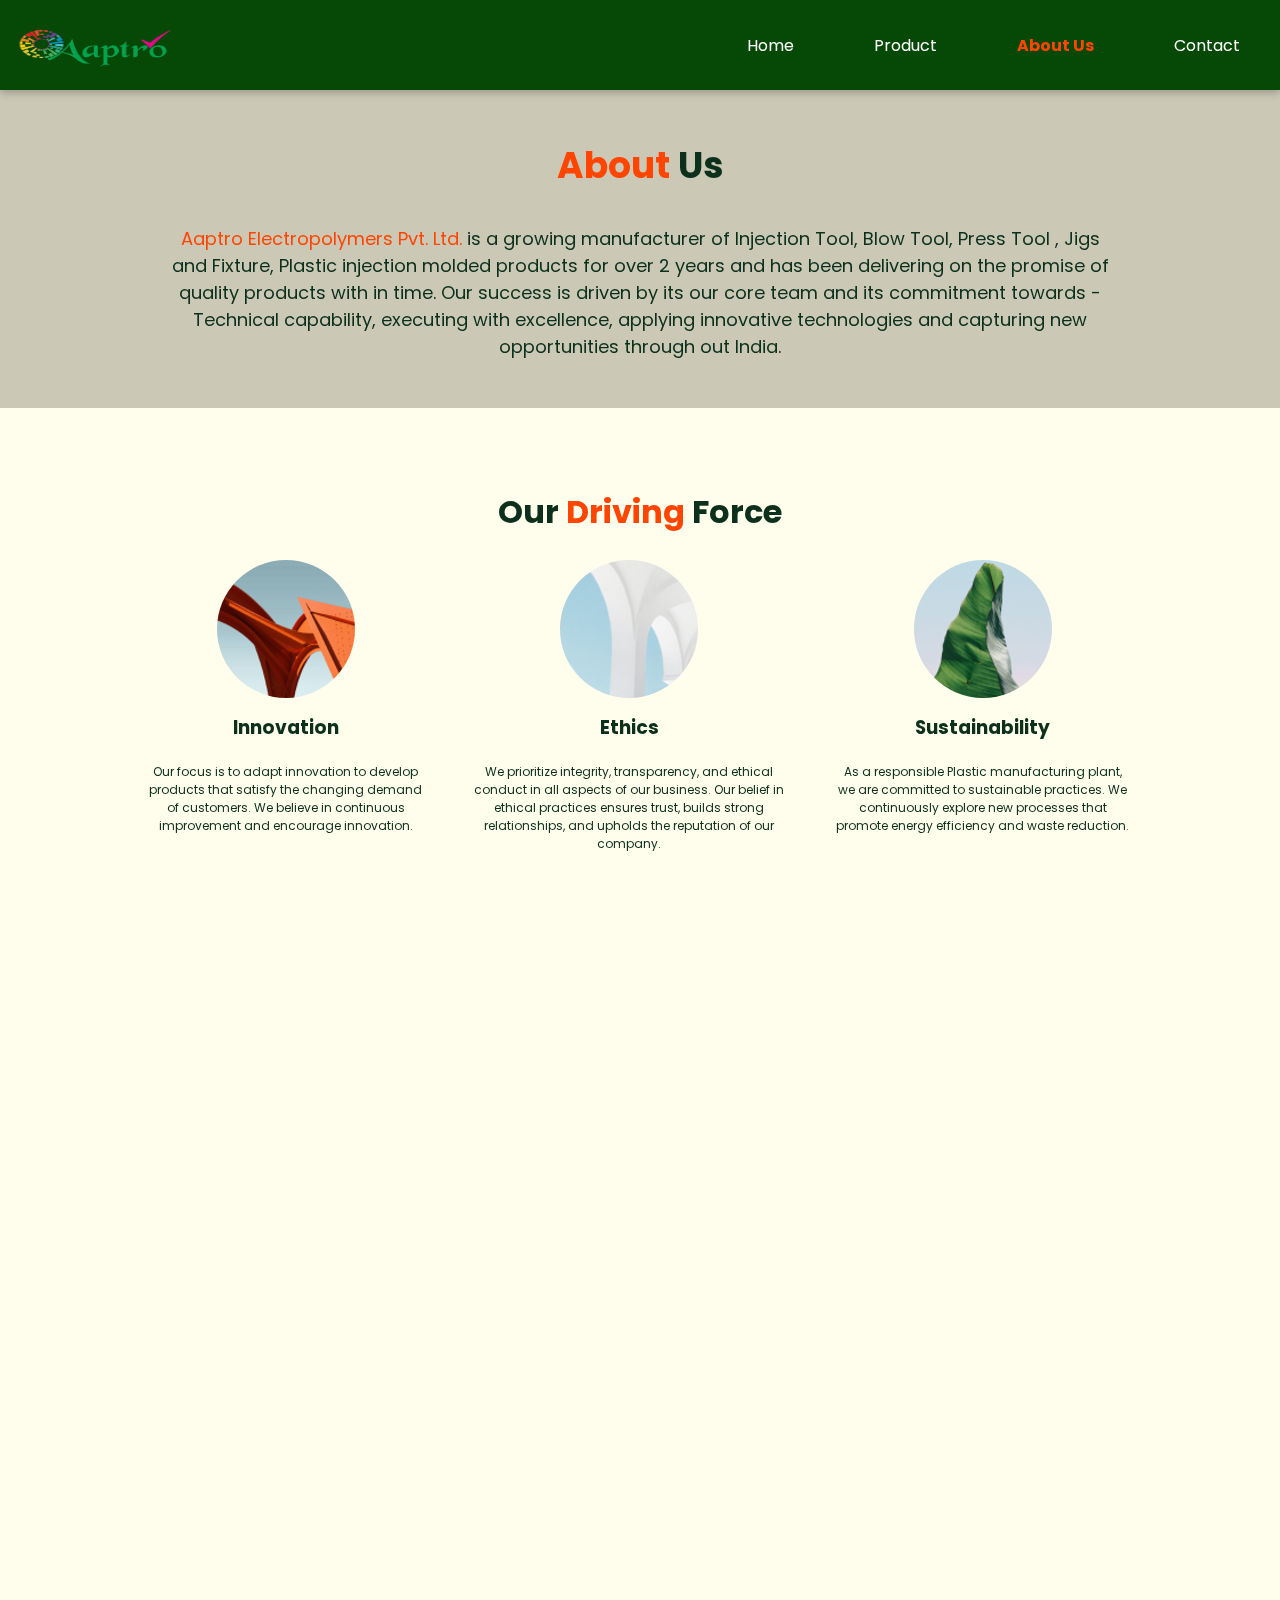
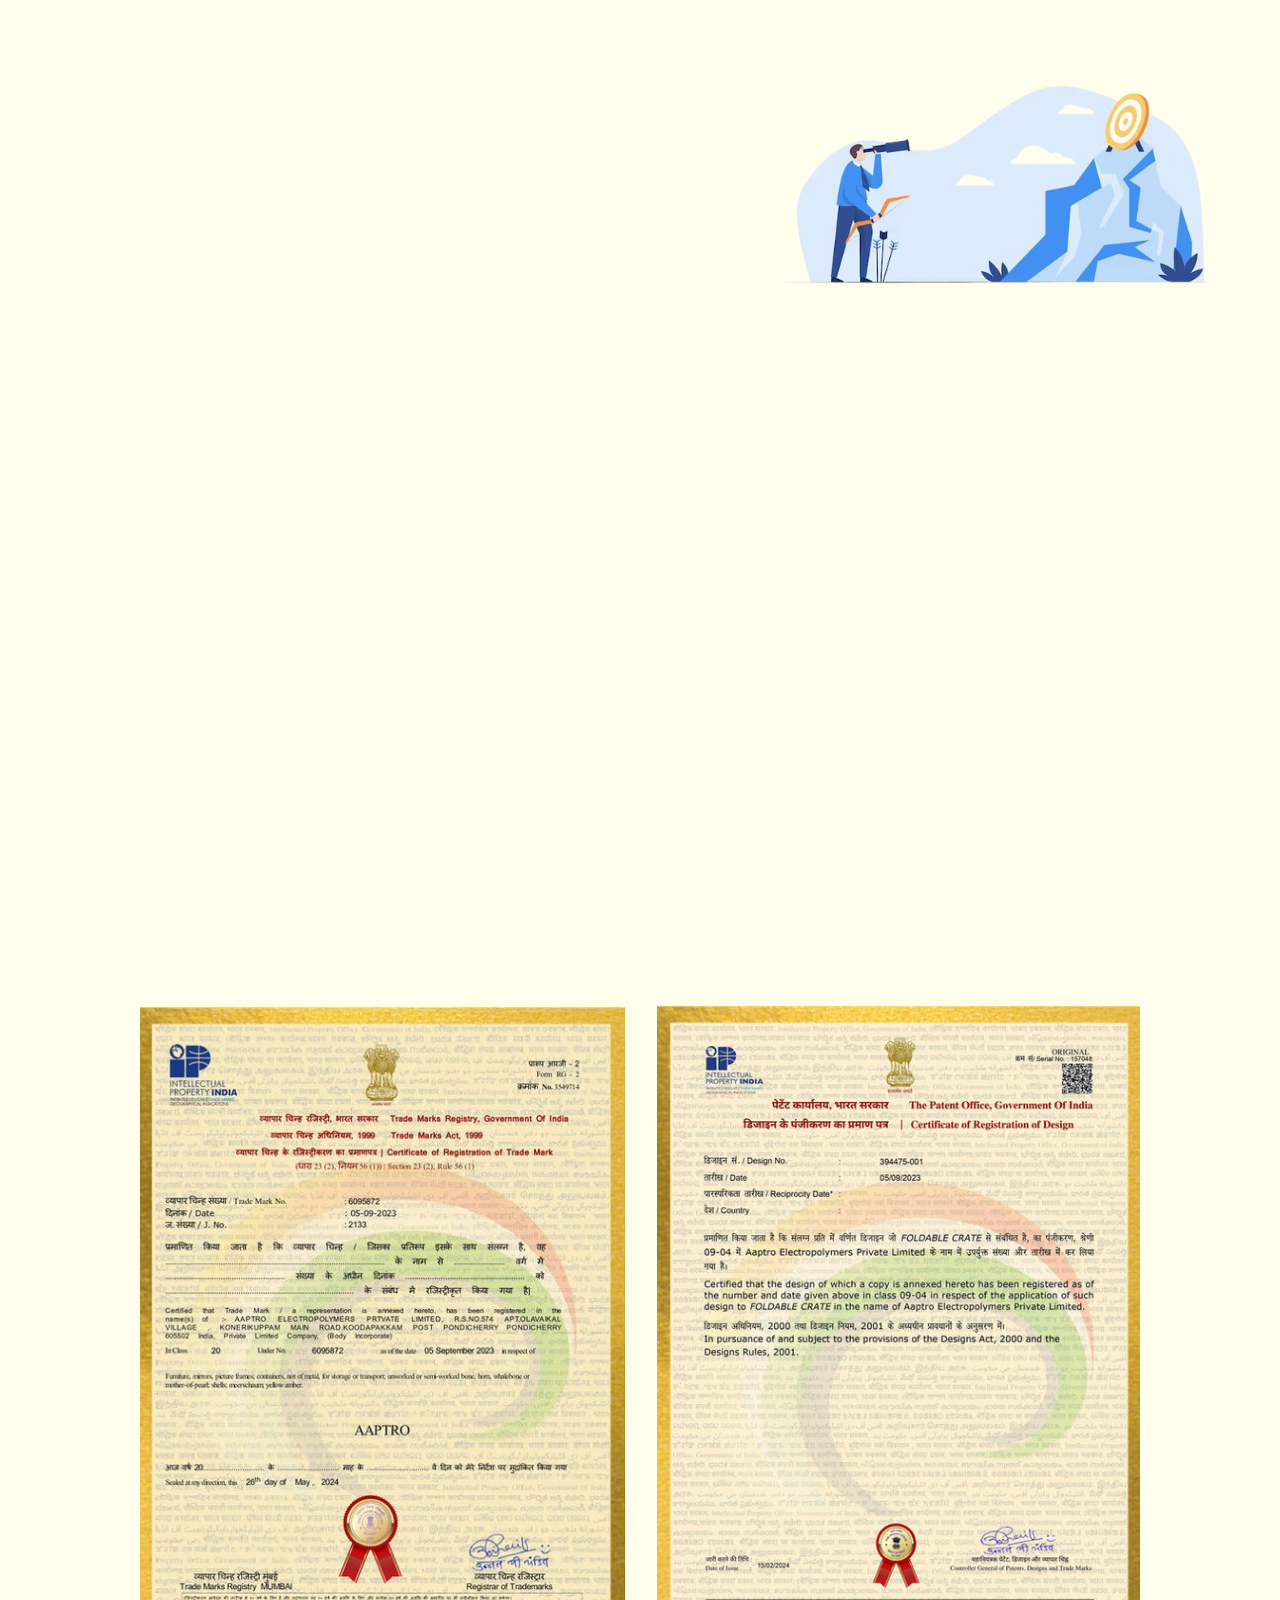
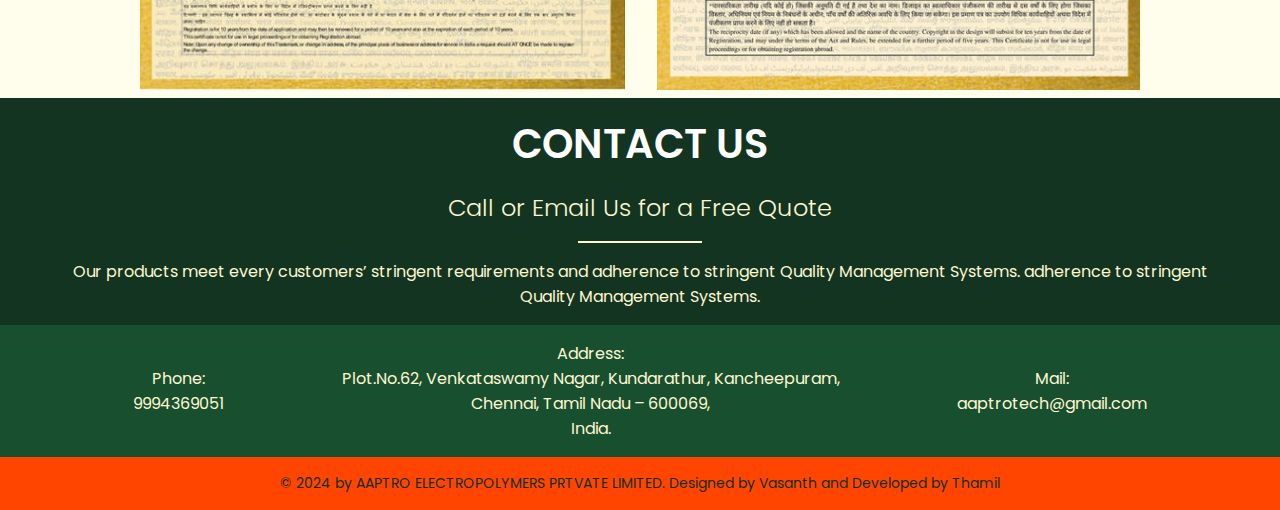
==== commit 2fe73c1b: "latest update" ====
--- a/Pages/About/About.html
+++ b/Pages/About/About.html
@@ -4,6 +4,7 @@
 		<meta charset="UTF-8" />
 		<meta name="viewport" content="width=device-width, initial-scale=1.0" />
 		<title>About Us</title>
+		<link rel="icon" href="../../Img/aaptro.png" type="image/x-icon" />
 		<link rel="stylesheet" href="../Home/Home.css" />
 		<link rel="stylesheet" href="./About.css" />
 		<link
@@ -34,7 +35,7 @@
 						<li><a href="../Product/Product.html">Product</a></li>
 						<li>
 							<a style="color: orangered; font-weight: 700" href="./About.html"
-								>About_Us</a
+								>About Us</a
 							>
 						</li>
 						<li>
@@ -178,7 +179,7 @@
 					</div>
 				</div> -->
 				<div class="copyright">
-					<h1 data-aos="zoom-in">Pattern and <span>Trademark</span></h1>
+					<h1 data-aos="zoom-in">Patent and <span>Trademark</span></h1>
 					<div>
 						<img
 							class="right1"
--- a/Pages/Home/Home.css
+++ b/Pages/Home/Home.css
@@ -10,6 +10,7 @@
 	box-sizing: border-box;
 	font-family: poppins;
 	scrollbar-width: none;
+
 }
 body {
 	overflow-y: auto;
@@ -403,7 +404,7 @@
 .client_img {
 	width: 60%;
 	display: grid;
-	grid-template-columns: repeat(2, 1fr);
+	grid-template-columns: repeat(3, 1fr);
 	gap: 0.5rem;
 }
 .client_img div {
--- a/Pages/About/About.css
+++ b/Pages/About/About.css
@@ -138,7 +138,7 @@
     width: 50%;
     text-align: left;
 }
-.mission_content p,ul{
+.mission_content p{
     width: 50%;
     text-align: left;
 }
@@ -166,28 +166,28 @@
     width: 100%;
 }
 .copyright{
-    padding: 2rem;
     display: flex;
     flex-direction:column;
     gap: 2rem;
 
 }
 .copyright div{
+    padding: 0.5rem;
     display: flex;
     height: 700px;
     gap: 2rem;
-    width: 100%;
+    width: 50%;
 
 
 }
-.right1 {
+.right1,.right2 {
     height: 100%;
     width: 100%;
     object-fit: cover;
 
 }
 .copyright div img{
-
+    width: 100%;
     height: 100%;
     object-fit: fill;
 }